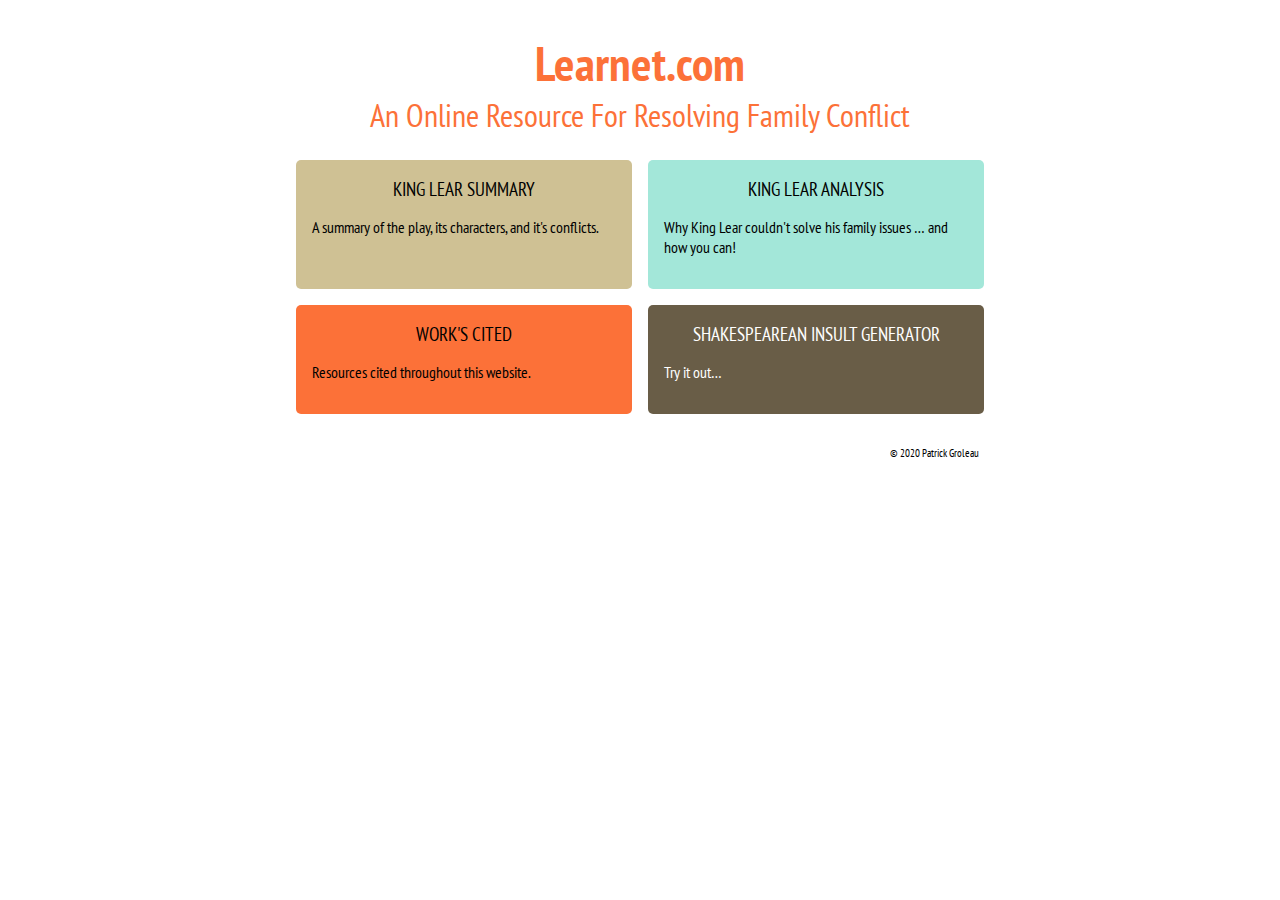
==== index.html @ bef5147c "Add files via upload" ====
<!DOCTYPE html>
<!--[if lt IE 7]>      <html class="no-js lt-ie9 lt-ie8 lt-ie7"> <![endif]-->
<!--[if IE 7]>         <html class="no-js lt-ie9 lt-ie8"> <![endif]-->
<!--[if IE 8]>         <html class="no-js lt-ie9"> <![endif]-->
<!--[if gt IE 8]>      <html class="no-js"> <!--<![endif]-->
<html>
  <head>
    <meta charset="utf-8">
    <meta http-equiv="X-UA-Compatible" content="IE=edge">
    <title>Learnet | Resolving Family Conflict</title>
    <meta name="description" content="Learnet is your one stop location for understanding family conflict.">
    <meta name="viewport" content="width=device-width, initial-scale=1">
    <link rel="stylesheet" href="main.css">
    <link rel="preconnect" href="https://fonts.gstatic.com">
    <link href="https://fonts.googleapis.com/css2?family=PT+Sans+Narrow:wght@400;700&display=swap" rel="stylesheet">
    <link rel="apple-touch-icon" sizes="180x180" href="img/apple-touch-icon.png">
    <link rel="icon" type="image/png" sizes="32x32" href="img/favicon-32x32.png">
    <link rel="icon" type="image/png" sizes="16x16" href="img/favicon-16x16.png">
    <link rel="manifest" href="img/site.webmanifest">
  </head>
  <body>
    <header class="header">
      <a class="nolink" href="index.html">
        <h1>
            Learnet.com
        </h1>
        <h2>
            An Online Resource For Resolving Family Conflict
        </h2>
     </a>
    </header>
    <div class="wrapper">
      <div class="tan">
        <a class="homelink" href="summary.html"><h2 class="homelink">King Lear Summary</h2></a>
        <p>
          A summary of the play, its characters, and it's conflicts.
        </p>
      </div>
      <div class="teal">
        <a class="homelink" href="analysis.html"><h2 class="homelink">King Lear Analysis</h2></a>
        <p>
          Why King Lear couldn't solve his family issues &hellip; and how you can!
        </p>
      </div>
      <div class="orange">
        <a class="homelink" href="works-cited.html"><h2 class="homelink">Work's Cited</h2></a>
        <p>
          Resources cited throughout this website.
        </p>
      </div>
      <div class="brown">
        <a class="homelink" href="http://www.pangloss.com/seidel/Shaker/index.html"><h2 class="homelink">Shakespearean Insult Generator</h2>
        </a>
        <p>
          Try it out&hellip;
        </p>
      </div>
    </div>
    <footer>
      <p>
        &#169; 2020 Patrick Groleau
      </p>
    </footer>
  </body>
</html>
---- main.css ----
body {
    margin: auto;
    max-width: 720px;
    font-family: 'PT Sans Narrow', sans-serif;
    font-weight: 400;
    font-size: 1em;
}

.header {
    margin: auto;
    max-width: 720px;
    text-align: center;
    padding: 2em 2em 1.5em 2em;
    color: #FC7138;
    display: block;
    text-decoration: none;
}

.header:hover {
    opacity: .5;
}

article {
    margin: auto;
    max-width: 720px;
    padding: 1em;
}

.nolink {
    color: inherit;
    text-decoration: none;
}

h1 {
    margin: auto;
    max-width: 720px;
    font-family: 'PT Sans Narrow', sans-serif;
    font-weight: 700;
    font-size: 3em;
}

h2 {
    margin: auto;
    max-width: 720px;
    font-family: 'PT Sans Narrow', sans-serif;
    font-weight: 400;
    font-size: 2em;
}

.homelink {
    margin: auto;
    max-width: 720px;
    font-family: 'PT Sans Narrow', sans-serif;
    font-weight: 400;
    font-size: 1.1em;
    text-decoration: none;
    text-transform: uppercase;
    color: inherit;
    text-align: center;
}

.homelink:hover {
    opacity: .5;
}

.wrapper {
    margin: auto;
    max-width: 720px;
    display: grid;
    grid-template-columns: repeat(auto-fit, minmax(320px, 1fr));
    grid-gap: 1em;
    padding: 0em 1em 0em 1em
}

.navbar {
    margin: auto;
    max-width: 720px;
    display: grid;
    grid-template-columns: repeat(auto-fit, minmax(160px, 1fr));
    padding: 0em 1em 0em 1em
}

.wrapper > div{
    display: block;
    padding: 1em;
    border-radius: 5px;
}

.navbar > div{
    padding: .33em;
    display: block;
}

.tan {
    background: #CFC194;
}

.teal {
    background: #A3E7D9;
}

.orange {
    background: #FC7138;
}

.brown {
    background: #695D47;
    color: #FFFFFF;
}

footer {
    margin: auto;
    max-width: 720px;
    text-align: right;
    padding: 2em;
    font-weight: 400;
    font-size: .67em;
}

img {
    display: block;
    max-width: 720px;
    padding: 1em;
}
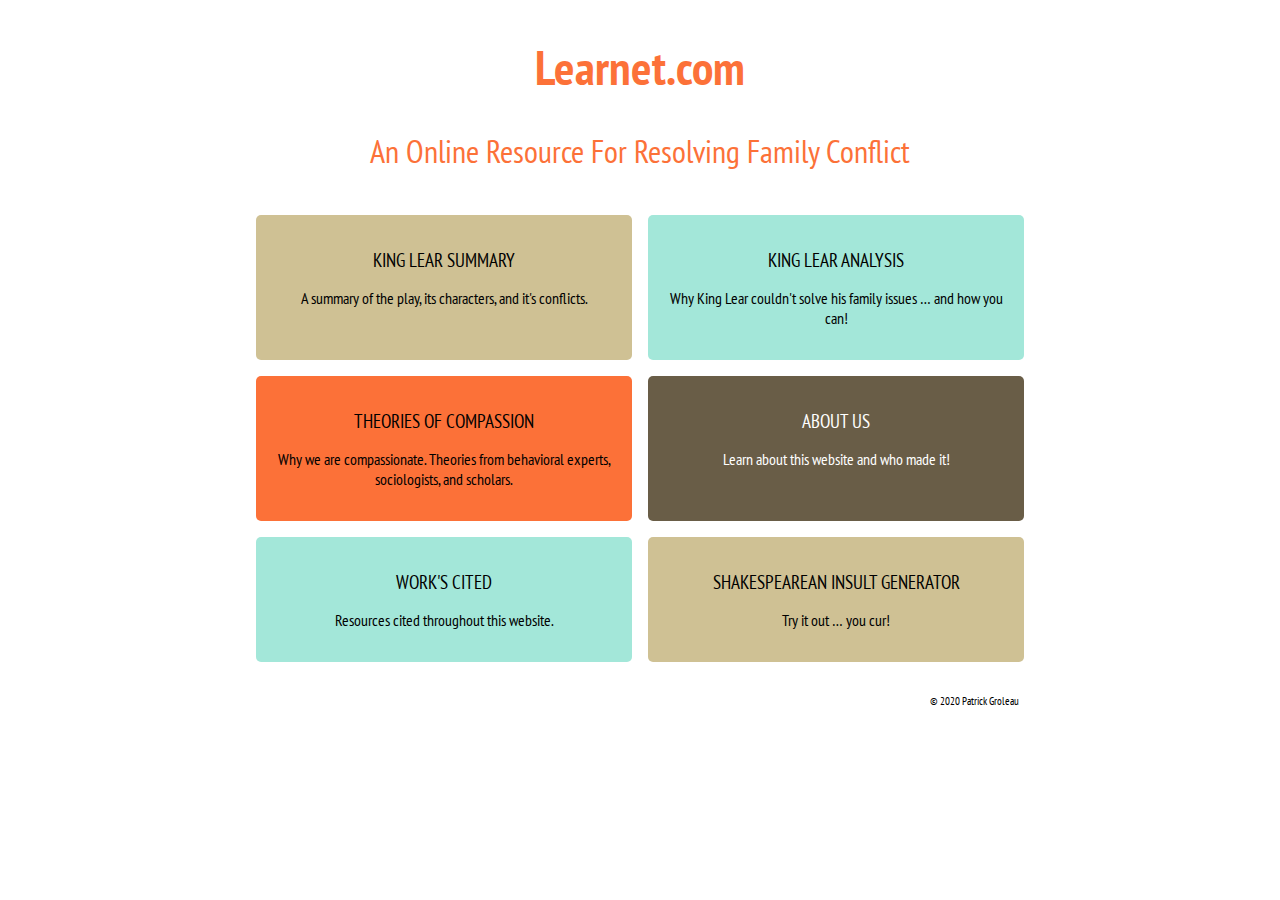
==== commit 17803cf7: "Add files via upload" ====
--- a/index.html
+++ b/index.html
@@ -19,47 +19,59 @@
     <link rel="manifest" href="img/site.webmanifest">
   </head>
   <body>
-    <header class="header">
-      <a class="nolink" href="index.html">
-        <h1>
-            Learnet.com
-        </h1>
-        <h2>
-            An Online Resource For Resolving Family Conflict
-        </h2>
-     </a>
-    </header>
-    <div class="wrapper">
-      <div class="tan">
-        <a class="homelink" href="summary.html"><h2 class="homelink">King Lear Summary</h2></a>
+      <header class="header">
+        <a class="nolink" href="index.html">
+          <h1>
+              Learnet.com
+          </h1>
+          <h2>
+              An Online Resource For Resolving Family Conflict
+          </h2>
+      </a>
+      </header>
+      <div class="wrapper">
+        <div class="tan">
+          <a class="homelink" href="summary.html"><h2 class="homelink">King Lear Summary</h2></a>
+          <p>
+            A summary of the play, its characters, and it's conflicts.
+          </p>
+        </div>
+        <div class="teal">
+          <a class="homelink" href="analysis.html"><h2 class="homelink">King Lear Analysis</h2></a>
+          <p>
+            Why King Lear couldn't solve his family issues &hellip; and how you can!
+          </p>
+        </div>
+        <div class="orange">
+          <a class="homelink" href="theories-of-compassion.html"><h2 class="homelink">Theories of Compassion</h2></a>
+          <p>
+            Why we are compassionate. Theories from behavioral experts, sociologists, and scholars.
+          </p>
+        </div>
+        <div class="brown">
+          <a class="homelink" href="about.html"><h2 class="homelink">About Us</h2></a>
+          <p>
+            Learn about this website and who made it!
+          </p>
+        </div>
+        <div class="teal">
+          <a class="homelink" href="works-cited.html"><h2 class="homelink">Work's Cited</h2></a>
+          <p>
+            Resources cited throughout this website.
+          </p>
+        </div>
+        <div class="tan">
+          <a class="homelink" href="http://www.pangloss.com/seidel/Shaker/index.html"><h2 class="homelink">Shakespearean Insult Generator</h2>
+          </a>
+          <p>
+            Try it out &hellip; you cur!
+          </p>
+        </div>
+      </div>
+      <footer>
         <p>
-          A summary of the play, its characters, and it's conflicts.
+          &#169; 2020 Patrick Groleau
         </p>
-      </div>
-      <div class="teal">
-        <a class="homelink" href="analysis.html"><h2 class="homelink">King Lear Analysis</h2></a>
-        <p>
-          Why King Lear couldn't solve his family issues &hellip; and how you can!
-        </p>
-      </div>
-      <div class="orange">
-        <a class="homelink" href="works-cited.html"><h2 class="homelink">Work's Cited</h2></a>
-        <p>
-          Resources cited throughout this website.
-        </p>
-      </div>
-      <div class="brown">
-        <a class="homelink" href="http://www.pangloss.com/seidel/Shaker/index.html"><h2 class="homelink">Shakespearean Insult Generator</h2>
-        </a>
-        <p>
-          Try it out&hellip;
-        </p>
-      </div>
-    </div>
-    <footer>
-      <p>
-        &#169; 2020 Patrick Groleau
-      </p>
-    </footer>
+      </footer>
   </body>
 </html>--- a/main.css
+++ b/main.css
@@ -1,16 +1,14 @@
 body {
-    margin: auto;
-    max-width: 720px;
+    max-width: 800px;
     font-family: 'PT Sans Narrow', sans-serif;
     font-weight: 400;
     font-size: 1em;
+    margin: auto;
 }
 
 .header {
-    margin: auto;
-    max-width: 720px;
     text-align: center;
-    padding: 2em 2em 1.5em 2em;
+    padding: .25em 2em 0em 2em;
     color: #FC7138;
     display: block;
     text-decoration: none;
@@ -21,35 +19,28 @@
 }
 
 article {
-    margin: auto;
-    max-width: 720px;
-    padding: 1em;
-}
-
-.nolink {
-    color: inherit;
-    text-decoration: none;
+    padding: 0em 1em 0em 1em;
 }
 
 h1 {
-    margin: auto;
-    max-width: 720px;
     font-family: 'PT Sans Narrow', sans-serif;
     font-weight: 700;
     font-size: 3em;
 }
 
 h2 {
-    margin: auto;
-    max-width: 720px;
     font-family: 'PT Sans Narrow', sans-serif;
     font-weight: 400;
     font-size: 2em;
 }
 
+h3 {
+    font-family: 'PT Sans Narrow', sans-serif;
+    font-weight: 400;
+    font-size: 1.5em;
+}
+
 .homelink {
-    margin: auto;
-    max-width: 720px;
     font-family: 'PT Sans Narrow', sans-serif;
     font-weight: 400;
     font-size: 1.1em;
@@ -64,31 +55,17 @@
 }
 
 .wrapper {
-    margin: auto;
-    max-width: 720px;
     display: grid;
     grid-template-columns: repeat(auto-fit, minmax(320px, 1fr));
     grid-gap: 1em;
-    padding: 0em 1em 0em 1em
-}
-
-.navbar {
-    margin: auto;
-    max-width: 720px;
-    display: grid;
-    grid-template-columns: repeat(auto-fit, minmax(160px, 1fr));
-    padding: 0em 1em 0em 1em
+    padding: 1em 1em 0em 1em;
 }
 
 .wrapper > div{
     display: block;
     padding: 1em;
     border-radius: 5px;
-}
-
-.navbar > div{
-    padding: .33em;
-    display: block;
+    text-align: center;
 }
 
 .tan {
@@ -109,8 +86,6 @@
 }
 
 footer {
-    margin: auto;
-    max-width: 720px;
     text-align: right;
     padding: 2em;
     font-weight: 400;
@@ -119,6 +94,24 @@
 
 img {
     display: block;
-    max-width: 720px;
     padding: 1em;
 }
+
+a {
+    color: #FC7138;
+    text-decoration: underline;
+}
+
+a:hover {
+    opacity: .5;
+}
+
+nav {
+    display: block;
+    padding: 0em 1em 0em 1em;
+}
+
+.nolink {
+    color: inherit;
+    text-decoration: none;
+}
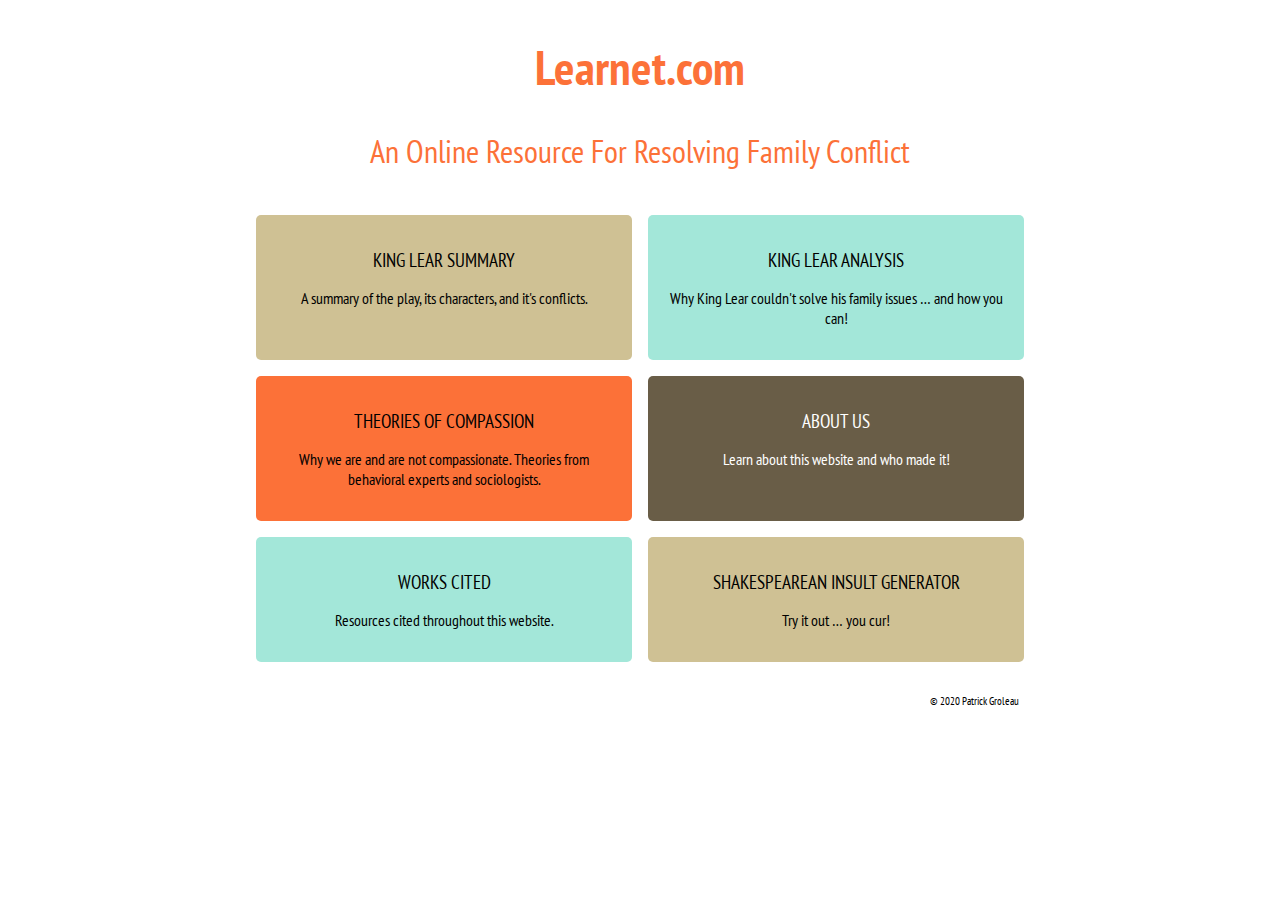
==== commit 64e8616d: "Add files via upload" ====
--- a/index.html
+++ b/index.html
@@ -45,7 +45,7 @@
         <div class="orange">
           <a class="homelink" href="theories-of-compassion.html"><h2 class="homelink">Theories of Compassion</h2></a>
           <p>
-            Why we are compassionate. Theories from behavioral experts, sociologists, and scholars.
+            Why we are and are not compassionate. Theories from behavioral experts and sociologists.
           </p>
         </div>
         <div class="brown">
@@ -55,7 +55,7 @@
           </p>
         </div>
         <div class="teal">
-          <a class="homelink" href="works-cited.html"><h2 class="homelink">Work's Cited</h2></a>
+          <a class="homelink" href="works-cited.html"><h2 class="homelink">Works Cited</h2></a>
           <p>
             Resources cited throughout this website.
           </p>
--- a/main.css
+++ b/main.css
@@ -115,3 +115,11 @@
     color: inherit;
     text-decoration: none;
 }
+
+.ul {
+    text-decoration: underline;
+}
+
+.iframe {
+    text-align: center;
+}